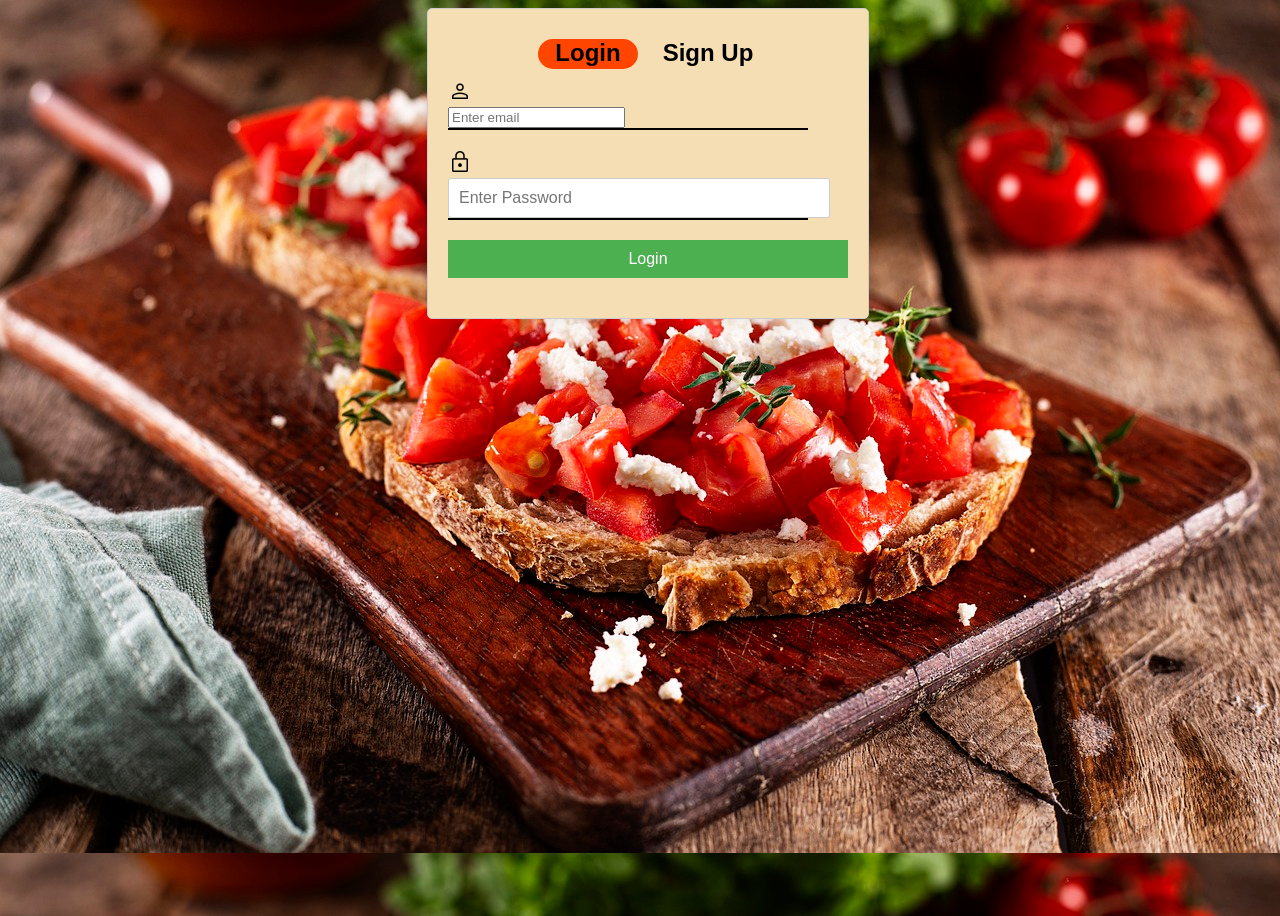
==== login.html @ 23998699 "recipe finder" ====
﻿<!DOCTYPE html>
<html>
<head>
    <title>Login Page</title>
    <link rel="stylesheet" href="https://fonts.googleapis.com/css2?family=Material+Symbols+Outlined:opsz,wght,FILL,GRAD@20..48,100..700,0..1,-50..200" />
    <link rel="stylesheet" href="https://fonts.googleapis.com/css2?family=Material+Symbols+Outlined:opsz,wght,FILL,GRAD@20..48,100..700,0..1,-50..200" />
    <style>
        body {
            font-family: Arial, sans-serif;
            background: url('img/gourmet-g81c5dbb3d_1280.jpg');
            width: 100vw;
            height: 100vh;
            overflow: hidden;
        }

        .container {
            max-width: 400px;
            margin: 0 auto;
            padding: 20px;
            background-color: wheat;
            border: 1px solid #ccc;
            border-radius: 5px;
            box-shadow: 0 0 20px rgba(0, 0, 0, 0.1);
            position: relative;
        }

        .heading {
            display: flex;
            justify-content: center;
            color: black;
        }

            .heading a {
                margin: 10px;
                text-decoration: none;
                color: black;
            }


        .form-group {
            margin-bottom: 20px;
        }

            .form-group label {
                display: block;
                font-weight: bold;
            }

            .form-group input[type="text"],
            .form-group input[type="password"] {
                width: 100%;
                padding: 10px;
                border: 1px solid #ccc;
                border-radius: 3px;
                font-size: 16px;
            }

            .form-group button {
                width: 100%;
                padding: 10px;
                background-color: #4CAF50;
                border: none;
                color: #fff;
                font-size: 16px;
                cursor: pointer;
            }

                .form-group button:hover {
                    background-color: #45a049;
                }

            .form-group .error-message {
                color: #ff0000;
                margin-top: 5px;
            }

        h2 {
            margin-top: 0px;
            height: 32px;
            width: 100px;
            text-align: center;
        }

        a {
            text-decoration: none;
            color: white;
            height: 30px;
        }

            a:hover {
                background-color: orangered;
                border-top-left-radius: 16px;
                border-top-right-radius: 16px;
                border-bottom-left-radius: 16px;
                border-bottom-right-radius: 16px;
            }

        .info {
            width: 90%;
            border: none;
            border-bottom: 2px solid black;
        }

        .login {
            background-color: orangered;
            border-top-left-radius: 16px;
            border-top-right-radius: 16px;
            border-bottom-left-radius: 16px;
            border-bottom-right-radius: 16px;
        }

       
        .material-symbols-outlined {
            font-variation-settings: 'FILL' 0, 'wght' 400, 'GRAD' 0, 'opsz' 48
        }
    </style>
  
</head>
<body>
    <div class="container">
        <div class="heading">
            <a class="login" href="login.html"> <h2>Login</h2></a>
            <a href="signup.html"><h2>Sign Up</h2></a>
        </div>
        <form>
            <div class="form-group info" >
                <label for="email"><i class="material-symbols-outlined">person</i></label>
                <input type="email" id="email" name="email" placeholder="Enter email" required>
            </div>
           
            <div class="form-group info">
                <label for="password"><i class="material-symbols-outlined">lock</i></label>
                <input type="password" id="password" placeholder="Enter Password" name="password" required>
            </div>
            <div class="form-group">
                <button id="btn" type="submit"><a href="Home.html">Login</a></button>
            </div>
        </form>
    </div>
</body>
</html>
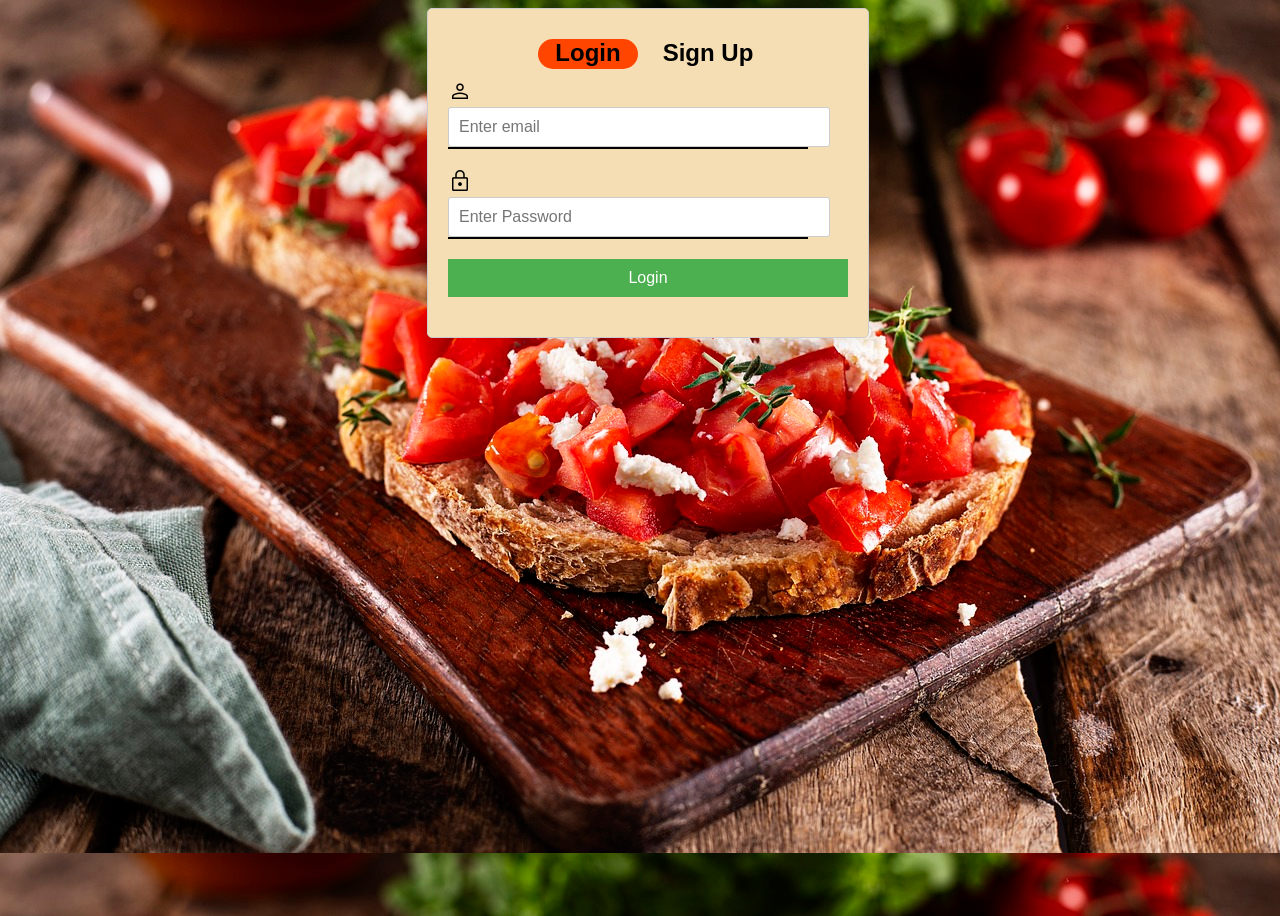
==== commit a5955909: "recipesss finder" ====
--- a/login.html
+++ b/login.html
@@ -46,7 +46,7 @@
                 font-weight: bold;
             }
 
-            .form-group input[type="text"],
+            .form-group input[type="email"],
             .form-group input[type="password"] {
                 width: 100%;
                 padding: 10px;
@@ -113,6 +113,7 @@
         .material-symbols-outlined {
             font-variation-settings: 'FILL' 0, 'wght' 400, 'GRAD' 0, 'opsz' 48
         }
+        
     </style>
   
 </head>
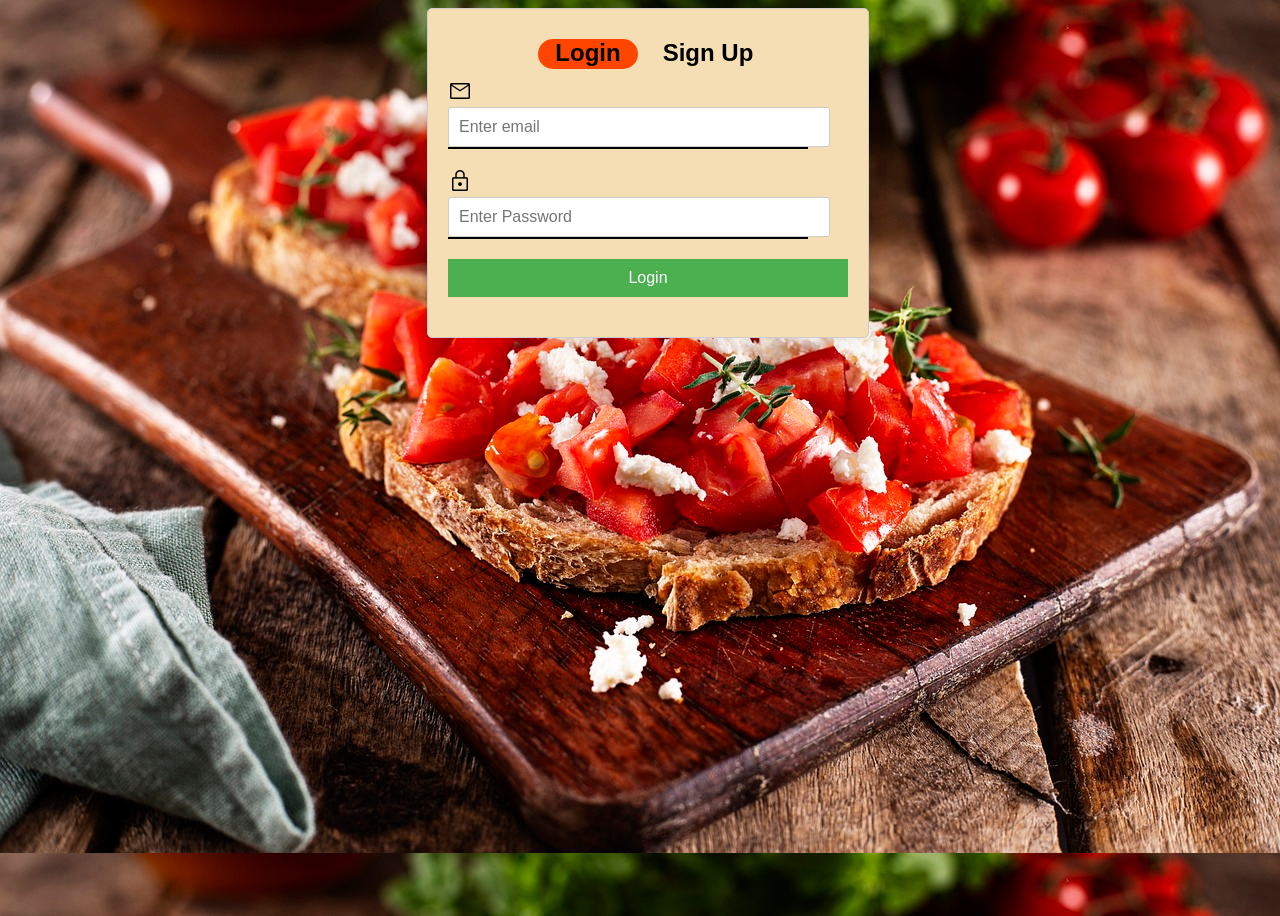
==== commit 9d47b00e: "recipeeeesss finder" ====
--- a/login.html
+++ b/login.html
@@ -125,7 +125,7 @@
         </div>
         <form>
             <div class="form-group info" >
-                <label for="email"><i class="material-symbols-outlined">person</i></label>
+                <label for="email"><i class="material-symbols-outlined">mail</i></label>
                 <input type="email" id="email" name="email" placeholder="Enter email" required>
             </div>
            
